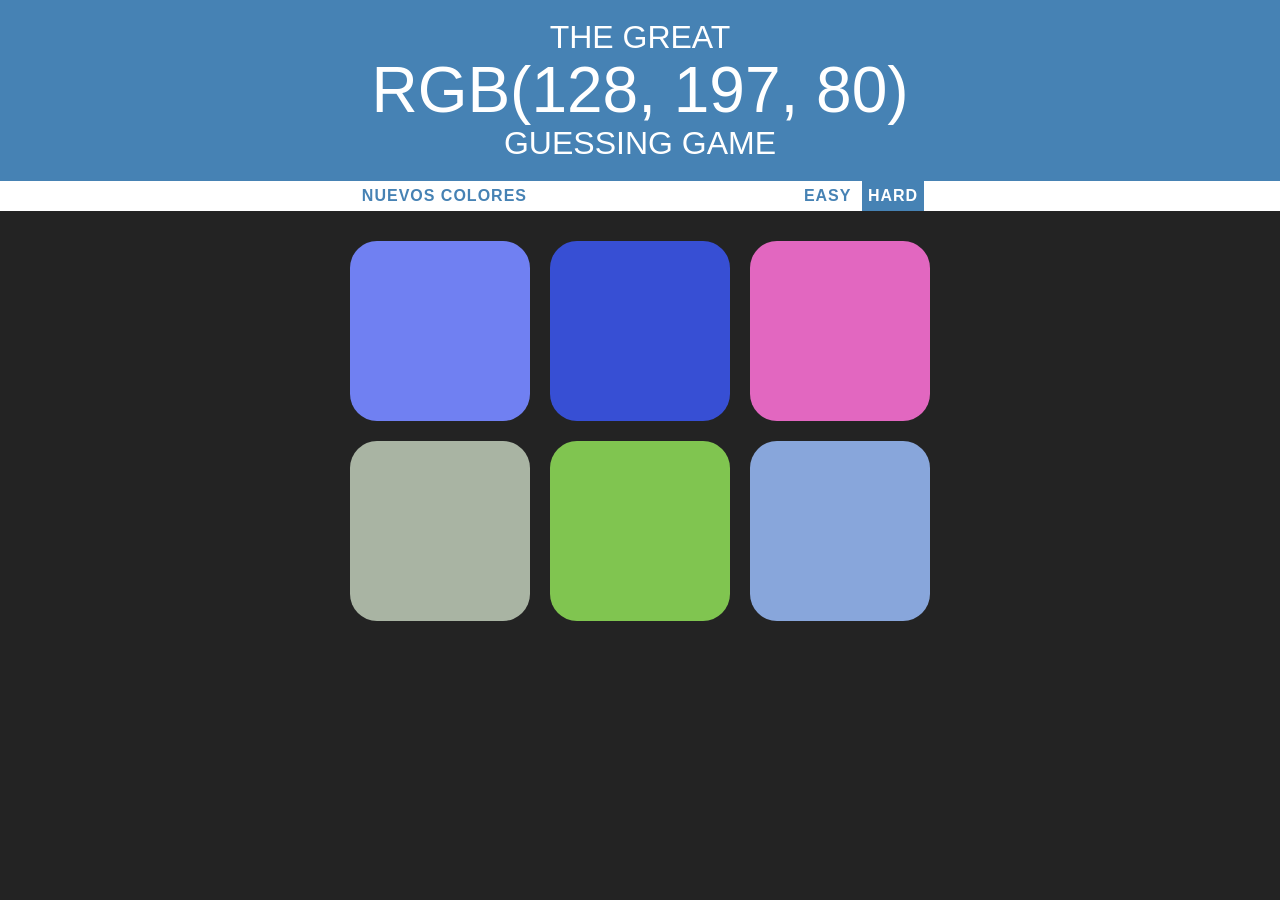
==== proyectos/Adivina el color/index.html @ 41d4795d "TP" ====
<!DOCTYPE html>
<html lang="es">
<head>
  <meta charset="UTF-8">
  <meta name="viewport" content="width=device-width, initial-scale=1.0">
  <title>The Great Guessing Game</title>
  <link rel="stylesheet" href="style.css">
</head>
<body>

  <h1>
    The Great 
    <br>
    <span id="colorDisplay">RGB</span> 
    <br>
    Guessing Game
  </h1>

  <div id="stripe">
    <button id="reset">Nuevos Colores</button>
    <span id="message"></span>
    <button class="mode">Easy</button>
    <button class="mode selected">Hard</button>
  </div>

  <div id="container">
    <div class="square"></div>
    <div class="square"></div>
    <div class="square"></div>
    <div class="square"></div>
    <div class="square"></div>
    <div class="square"></div>
  </div>

  <script src="script.js"></script>
</body>
</html>
---- proyectos/Adivina el color/style.css ----
body {
  background-color: #232323;
  margin: 0;
  font-family: "Montserrat", "Avenir", sans-serif;
}

h1 {
  color: white;
  text-align: center;
  background-color: steelblue;
  margin: 0;
  font-weight: normal;
  text-transform: uppercase;
  line-height: 1.1;
  padding: 20px 0;
  transition: background-color 0.4s;
}

#colorDisplay {
  font-size: 200%;
}

#stripe {
  background-color: white;
  height: 30px;
  text-align: center;
  color: black;
}

button {
  border: none;
  background: none;
  text-transform: uppercase;
  height: 100%;
  font-weight: 700;
  color: steelblue;
  letter-spacing: 1px;
  font-size: inherit;
  transition: all 0.3s;
  outline: none; /* Quita el borde azul al hacer clic */
  cursor: pointer;
}

button:hover {
  color: white;
  background-color: steelblue;
}

.selected {
  color: white;
  background-color: steelblue;
}

#message {
  display: inline-block;
  width: 20%; /* Evita que los botones se muevan cuando aparece el texto */
  font-weight: 700;
  color: #232323;
}

#container {
  max-width: 600px;
  margin: 20px auto;
}

.square {
  width: 30%;
  background-color: purple;
  padding-bottom: 30%;
  float: left;
  margin: 1.66%;
  border-radius: 15%;
  transition: background-color 0.5s; /* Efecto de transición al desaparecer */
  cursor: pointer;
}
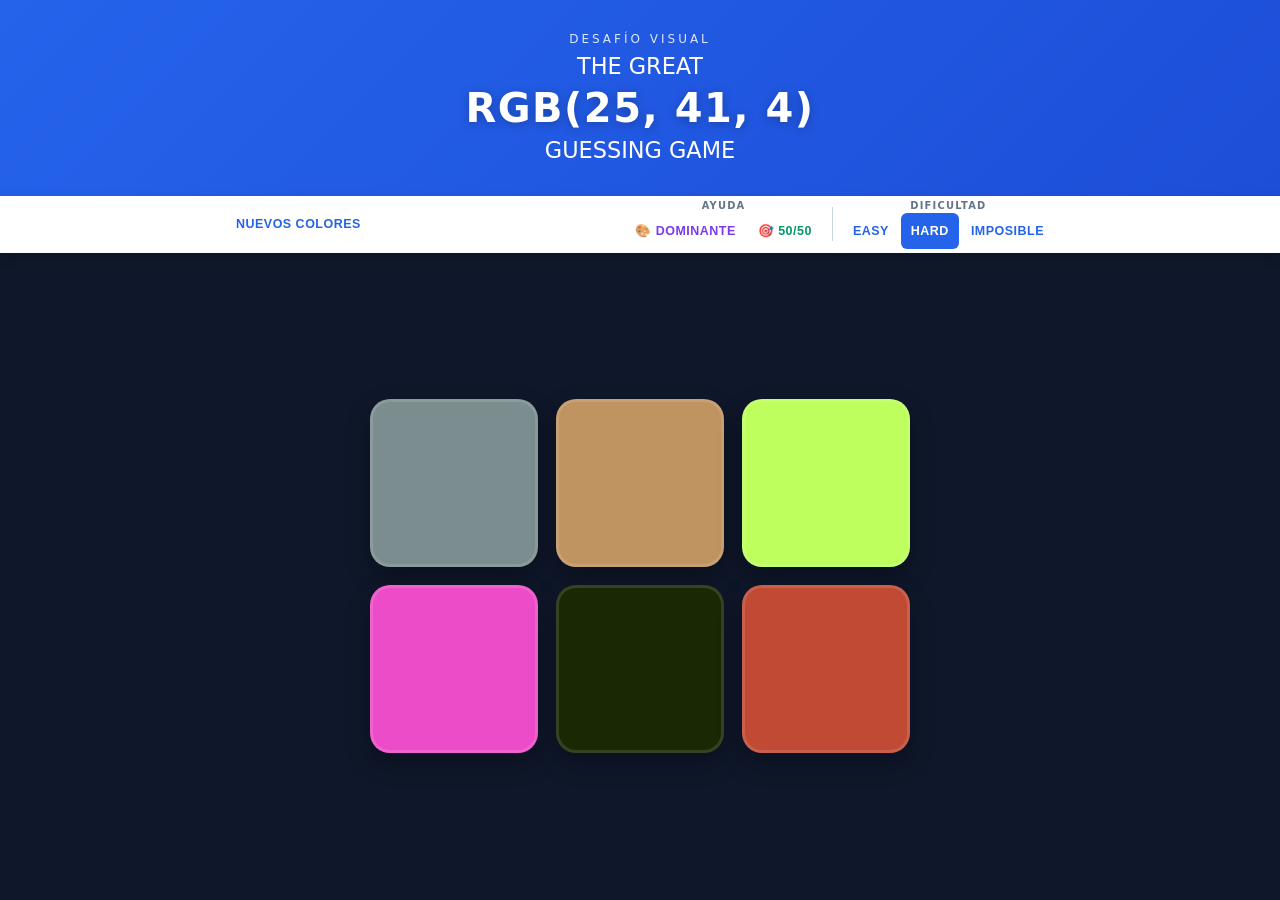
==== commit c4ddc2a1: "Actualizo Color Game con modo Ultra y ayudas" ====
--- a/proyectos/Adivina el color/index.html
+++ b/proyectos/Adivina el color/index.html
@@ -3,34 +3,60 @@
 <head>
   <meta charset="UTF-8">
   <meta name="viewport" content="width=device-width, initial-scale=1.0">
-  <title>The Great Guessing Game</title>
+  <title>The Great Color Guessing Game</title>
   <link rel="stylesheet" href="style.css">
 </head>
 <body>
 
-  <h1>
-    The Great 
-    <br>
-    <span id="colorDisplay">RGB</span> 
-    <br>
-    Guessing Game
-  </h1>
+  <header id="header">
+    <div class="header-content">
+      <span class="subtitle">Desafío Visual</span>
+      <h1>The Great <br><span id="colorDisplay">RGB(255, 255, 255)</span><br> Guessing Game</h1>
+    </div>
+  </header>
 
-  <div id="stripe">
-    <button id="reset">Nuevos Colores</button>
-    <span id="message"></span>
-    <button class="mode">Easy</button>
-    <button class="mode selected">Hard</button>
-  </div>
+  <nav class="stripe">
+    <div class="stripe-container">
+      <button id="reset">Nuevos Colores</button>
+      
+      <span id="message"></span>
 
-  <div id="container">
+      <div class="mode-group">
+        <!-- Grupo de Ayuda con cartel arriba -->
+        <div class="control-block">
+          <span class="group-label">Ayuda</span>
+          <div class="group-buttons">
+            <button id="dominantBtn" class="btn-dominant" title="Muestra qué color (Rojo, Verde o Azul) predomina en la mezcla">🎨 Dominante</button>
+            <button id="fiftyBtn" class="btn-lifeline" title="Elimina la mitad de los colores incorrectos">🎯 50/50</button>
+          </div>
+        </div>
+
+        <div class="divider"></div>
+
+        <!-- Grupo de Dificultad con cartel arriba para mantener simetría -->
+        <div class="control-block">
+          <span class="group-label">Dificultad</span>
+          <div class="group-buttons">
+            <button class="mode">Easy</button>
+            <button class="mode selected">Hard</button>
+            <button class="mode">Imposible</button>
+          </div>
+        </div>
+      </div>
+    </div>
+  </nav>
+
+  <main class="container">
     <div class="square"></div>
     <div class="square"></div>
     <div class="square"></div>
     <div class="square"></div>
     <div class="square"></div>
     <div class="square"></div>
-  </div>
+    <div class="square"></div>
+    <div class="square"></div>
+    <div class="square"></div>
+  </main>
 
   <script src="script.js"></script>
 </body>
--- a/proyectos/Adivina el color/style.css
+++ b/proyectos/Adivina el color/style.css
@@ -1,75 +1,221 @@
+:root {
+  --bg-dark: #0f172a;
+  --stripe-bg: #ffffff;
+  --text-dark: #1e293b;
+}
+
+* {
+  box-sizing: border-box;
+  margin: 0;
+  padding: 0;
+}
+
 body {
-  background-color: #232323;
-  margin: 0;
-  font-family: "Montserrat", "Avenir", sans-serif;
+  background-color: var(--bg-dark);
+  font-family: system-ui, -apple-system, "Segoe UI", Roboto, sans-serif;
+  color: #ffffff;
+  min-height: 100vh;
+  display: flex;
+  flex-direction: column;
+}
+
+/* --- CABECERA --- */
+header {
+  background: linear-gradient(135deg, #2563eb, #1d4ed8);
+  text-align: center;
+  padding: 2rem 1rem;
+  transition: background 0.5s ease;
+  box-shadow: 0 4px 20px rgba(0, 0, 0, 0.25);
+}
+
+.subtitle {
+  text-transform: uppercase;
+  letter-spacing: 3px;
+  font-size: 0.75rem;
+  opacity: 0.85;
+  display: block;
+  margin-bottom: 0.35rem;
 }
 
 h1 {
-  color: white;
-  text-align: center;
-  background-color: steelblue;
-  margin: 0;
-  font-weight: normal;
-  text-transform: uppercase;
-  line-height: 1.1;
-  padding: 20px 0;
-  transition: background-color 0.4s;
+  font-weight: 400;
+  text-transform: uppercase;
+  line-height: 1.25;
+  font-size: 1.4rem;
 }
 
 #colorDisplay {
-  font-size: 200%;
-}
-
-#stripe {
-  background-color: white;
-  height: 30px;
-  text-align: center;
-  color: black;
+  font-size: 2.5rem;
+  font-weight: 800;
+  letter-spacing: 1.5px;
+  display: inline-block;
+  margin: 0.2rem 0;
+  text-shadow: 0 2px 10px rgba(0, 0, 0, 0.25);
+}
+
+/* --- BARRA DE CONTROLES --- */
+.stripe {
+  background-color: var(--stripe-bg);
+  color: var(--text-dark);
+  box-shadow: 0 4px 12px rgba(0, 0, 0, 0.15);
+  position: sticky;
+  top: 0;
+  z-index: 10;
+}
+
+.stripe-container {
+  max-width: 860px;
+  margin: 0 auto;
+  display: flex;
+  justify-content: space-between;
+  align-items: center;
+  padding: 4px 1rem;
+  min-height: 56px;
+  flex-wrap: wrap;
+  gap: 8px;
 }
 
 button {
   border: none;
   background: none;
   text-transform: uppercase;
-  height: 100%;
+  height: 36px;
   font-weight: 700;
-  color: steelblue;
-  letter-spacing: 1px;
-  font-size: inherit;
-  transition: all 0.3s;
-  outline: none; /* Quita el borde azul al hacer clic */
+  color: #2563eb;
+  letter-spacing: 0.5px;
+  font-size: 0.78rem;
+  padding: 0 10px;
+  border-radius: 6px;
   cursor: pointer;
-}
-
-button:hover {
-  color: white;
-  background-color: steelblue;
-}
-
-.selected {
-  color: white;
-  background-color: steelblue;
+  transition: all 0.2s ease;
+}
+
+#reset {
+  height: 44px;
+}
+
+button:hover:not(:disabled) {
+  background-color: #eff6ff;
+  color: #1d4ed8;
+}
+
+button.selected {
+  background-color: #2563eb;
+  color: #ffffff;
+}
+
+.btn-lifeline {
+  color: #059669;
+}
+
+.btn-lifeline:hover:not(:disabled) {
+  background-color: #ecfdf5;
+  color: #047857;
+}
+
+.btn-lifeline:disabled,
+.btn-dominant:disabled {
+  color: #94a3b8;
+  cursor: not-allowed;
+  opacity: 0.6;
+}
+
+.btn-dominant {
+  color: #7c3aed;
+}
+
+.btn-dominant:hover:not(:disabled) {
+  background-color: #f5f3ff;
+  color: #6d28d9;
 }
 
 #message {
-  display: inline-block;
-  width: 20%; /* Evita que los botones se muevan cuando aparece el texto */
   font-weight: 700;
-  color: #232323;
-}
-
-#container {
-  max-width: 600px;
-  margin: 20px auto;
+  font-size: 0.86rem;
+  min-width: 170px;
+  text-align: center;
+}
+
+.mode-group {
+  display: flex;
+  align-items: center;
+  gap: 6px;
+}
+
+/* --- BLOQUES CON CARTEL SUPERIOR --- */
+.control-block {
+  display: flex;
+  flex-direction: column;
+  align-items: center;
+}
+
+.group-label {
+  font-size: 0.62rem;
+  font-weight: 800;
+  text-transform: uppercase;
+  letter-spacing: 1.2px;
+  color: #64748b;
+  margin-bottom: 2px;
+}
+
+.group-buttons {
+  display: flex;
+  align-items: center;
+  gap: 2px;
+}
+
+.divider {
+  width: 1px;
+  height: 34px;
+  background-color: #cbd5e1;
+  margin: 0 4px;
+}
+
+/* --- GRILLA DE CUADRADOS --- */
+.container {
+  max-width: 580px;
+  width: 100%;
+  margin: auto;
+  padding: 2rem 1.25rem;
+  display: grid;
+  grid-template-columns: repeat(3, 1fr);
+  gap: 18px;
 }
 
 .square {
-  width: 30%;
-  background-color: purple;
-  padding-bottom: 30%;
-  float: left;
-  margin: 1.66%;
-  border-radius: 15%;
-  transition: background-color 0.5s; /* Efecto de transición al desaparecer */
+  aspect-ratio: 1 / 1;
+  background-color: #3b82f6;
+  border-radius: 20px;
   cursor: pointer;
+  box-shadow: 0 10px 25px rgba(0, 0, 0, 0.3);
+  border: 3px solid rgba(255, 255, 255, 0.12);
+  transition: transform 0.25s cubic-bezier(0.34, 1.56, 0.64, 1),
+              opacity 0.35s ease,
+              background-color 0.4s ease,
+              box-shadow 0.25s ease;
+}
+
+.square:hover {
+  transform: translateY(-5px) scale(1.03);
+  box-shadow: 0 16px 30px rgba(0, 0, 0, 0.45);
+  border-color: rgba(255, 255, 255, 0.5);
+}
+
+.square.wrong {
+  opacity: 0;
+  pointer-events: none;
+  transform: scale(0.85);
+}
+
+@media (max-width: 620px) {
+  #colorDisplay {
+    font-size: 1.85rem;
+  }
+  .stripe-container {
+    justify-content: center;
+    padding: 8px;
+  }
+  .container {
+    gap: 12px;
+  }
 }
